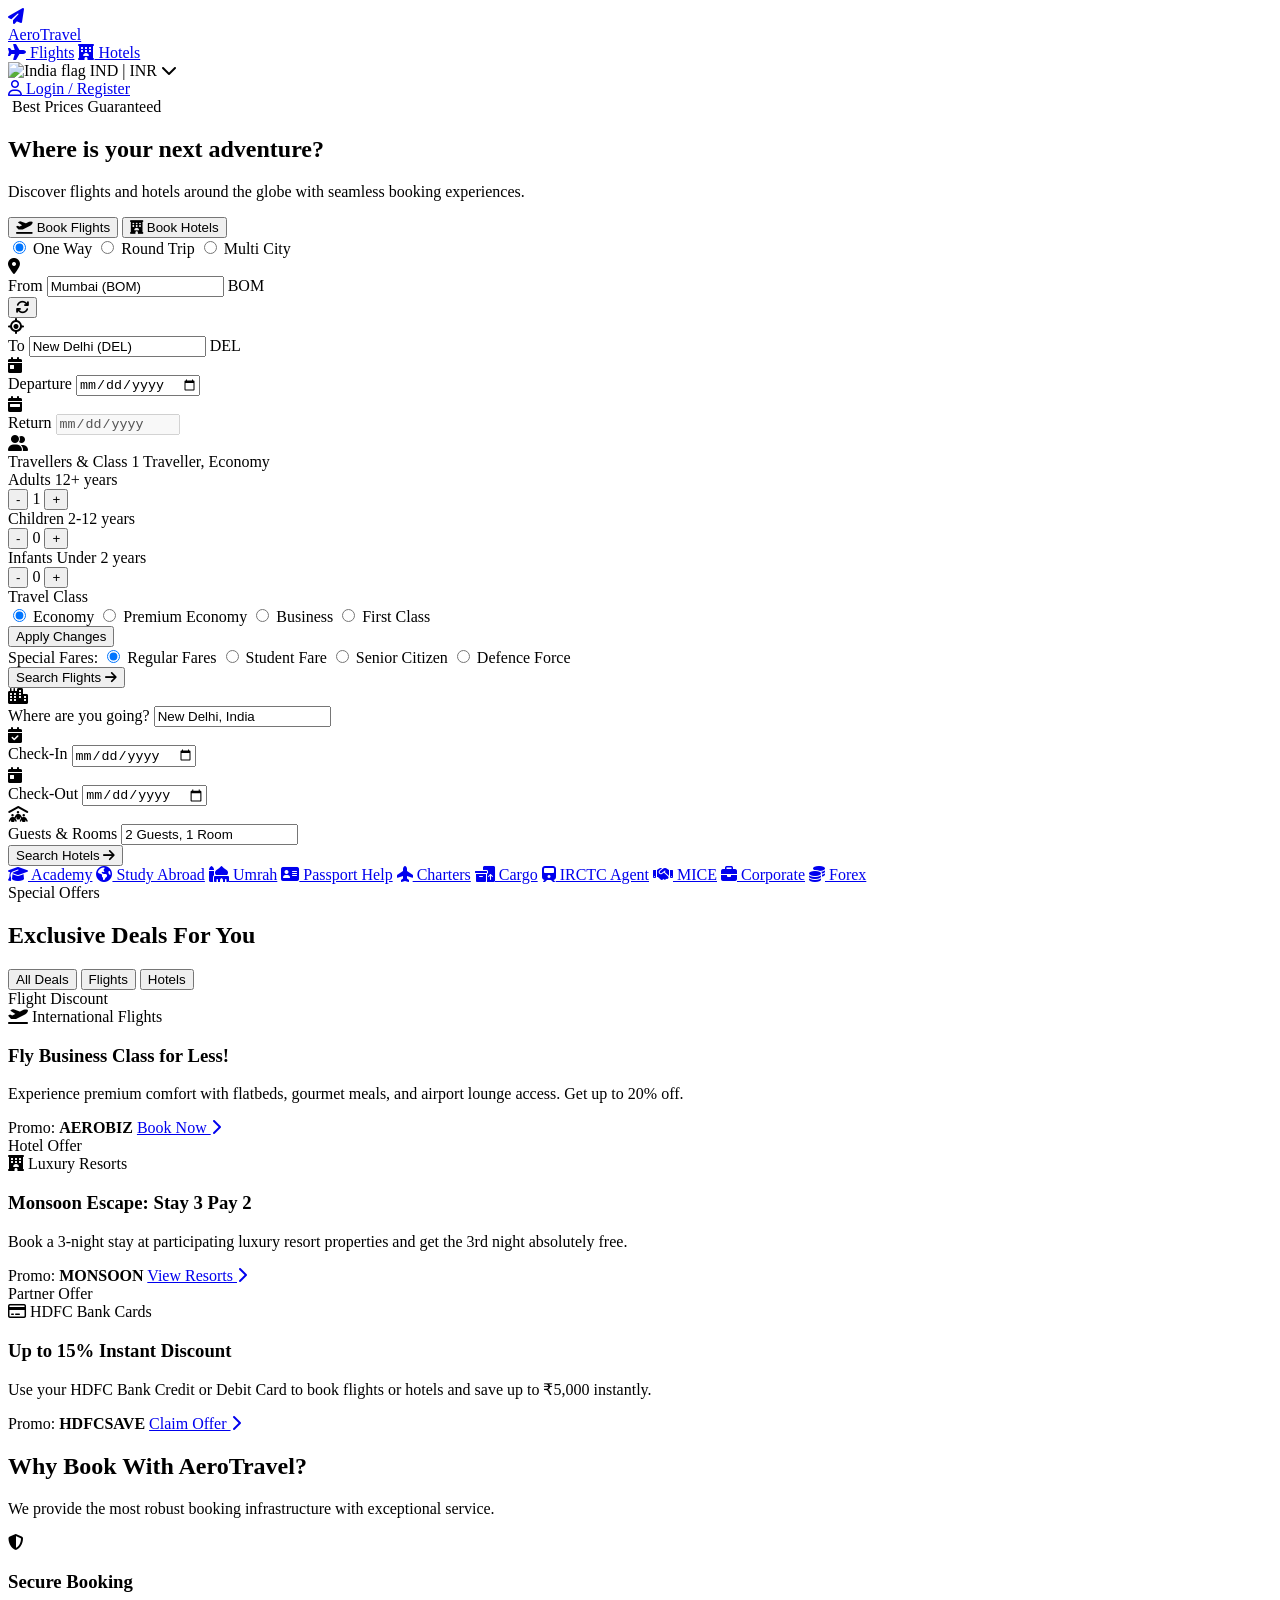
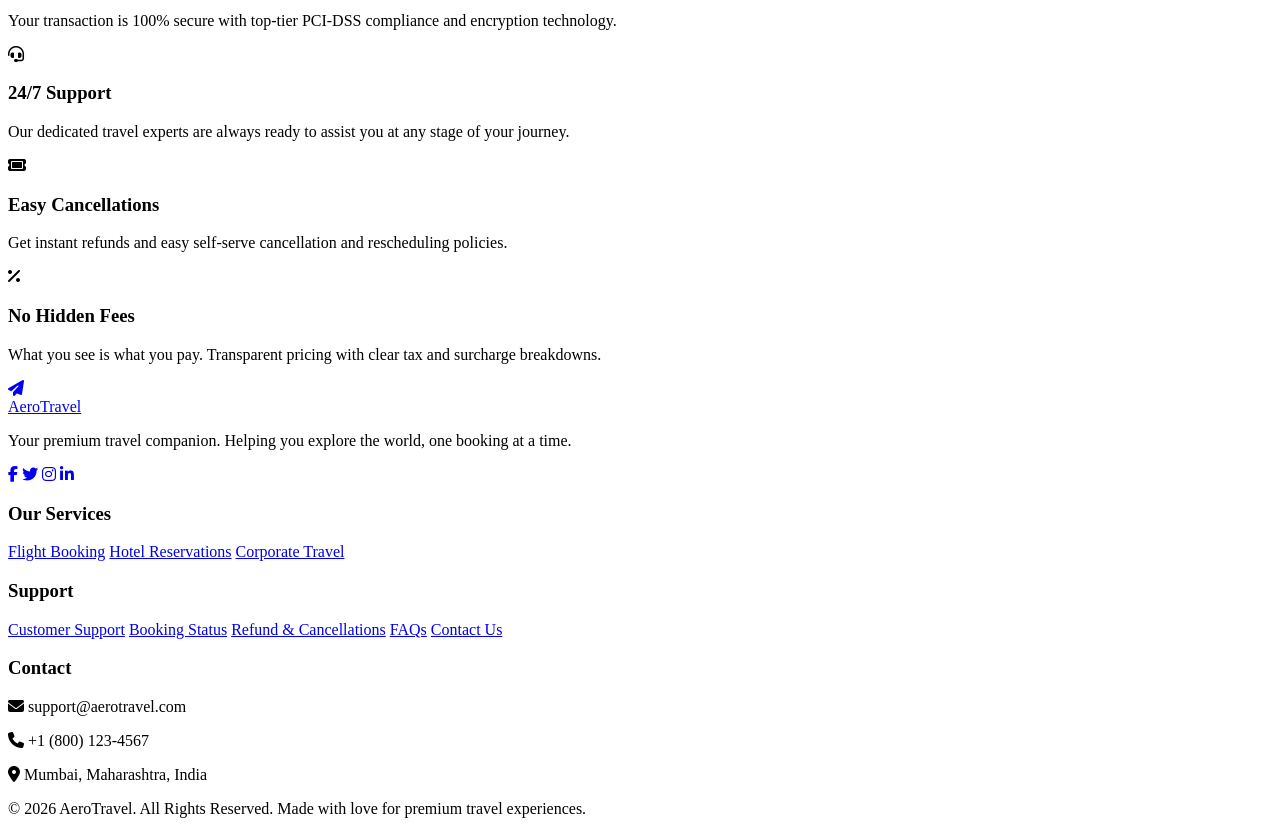
==== src/main/resources/templates/index.html @ ba2a9da2 "Initialize project files, Firebase authentication, and profile page" ====
<!DOCTYPE html>
<html xmlns:th="http://www.thymeleaf.org" lang="en">
<head>
    <meta charset="UTF-8">
    <meta name="viewport" content="width=device-width, initial-scale=1.0">
    <title>AeroTravel - Flights & Hotels Booking</title>
    <!-- Google Font: Outfit & Inter -->
    <link rel="preconnect" href="https://fonts.googleapis.com">
    <link rel="preconnect" href="https://fonts.gstatic.com" crossorigin>
    <link href="https://fonts.googleapis.com/css2?family=Outfit:wght@300;400;500;600;700;800&family=Plus+Jakarta+Sans:wght@300;400;500;600;700&display=swap" rel="stylesheet">
    <!-- FontAwesome for Icons -->
    <link rel="stylesheet" href="https://cdnjs.cloudflare.com/ajax/libs/font-awesome/6.4.0/css/all.min.css">
    <!-- Custom CSS -->
    <link rel="stylesheet" href="/css/styles.css">
</head>
<body>

    <!-- Header Navigation -->
    <header class="app-header">
        <div class="header-container">
            <a href="/" class="app-logo">
                <div class="logo-icon">
                    <i class="fa-solid fa-paper-plane"></i>
                </div>
                <span class="logo-text">Aero<span>Travel</span></span>
            </a>

            <nav class="main-nav">
                <a href="#" class="nav-item active" data-target="flights"><i class="fa-solid fa-plane"></i> Flights</a>
                <a href="#" class="nav-item" data-target="hotels"><i class="fa-solid fa-hotel"></i> Hotels</a>
            </nav>

            <div class="header-actions">
                <div class="currency-selector">
                    <img src="https://flagcdn.com/w20/in.png" alt="India flag" class="flag-img">
                    <span>IND | INR</span>
                    <i class="fa-solid fa-chevron-down"></i>
                </div>
                <!-- Logged Out State -->
                <a href="/auth" class="login-btn" id="nav-login-btn"><i class="fa-regular fa-user"></i> Login / Register</a>
                
                <!-- Logged In State (Hidden by default) -->
                <div class="user-profile-dropdown" id="nav-user-profile" style="display: none;">
                    <div class="user-profile-trigger" id="user-profile-trigger" style="cursor: pointer; display: flex; align-items: center; gap: 8px;">
                        <div style="width: 35px; height: 35px; border-radius: 50%; background: var(--primary); display: flex; align-items: center; justify-content: center; color: white; font-weight: bold;" id="user-initial">U</div>
                        <span id="user-name-display" style="font-weight: 500; font-size: 0.95rem;">User</span>
                        <i class="fa-solid fa-chevron-down" style="font-size: 0.75rem; opacity: 0.7; transition: var(--transition-fast);" id="user-profile-arrow"></i>
                    </div>
                    <div class="profile-dropdown-menu" id="profile-dropdown">
                        <a href="/profile?tab=profile" class="dropdown-item"><i class="fa-regular fa-user"></i> Manage Profile</a>
                        <a href="/profile?tab=bookings" class="dropdown-item"><i class="fa-solid fa-ticket"></i> My Bookings</a>
                        <a href="/profile?tab=password" class="dropdown-item"><i class="fa-solid fa-lock"></i> Change Password</a>
                        <div class="dropdown-divider"></div>
                        <button id="logout-btn" class="dropdown-item logout-btn"><i class="fa-solid fa-arrow-right-from-bracket"></i> Logout</button>
                    </div>
                </div>
            </div>
        </div>
    </header>

    <!-- Hero / Search Section -->
    <section class="hero-section">
        <div class="hero-overlay"></div>
        <div class="hero-container">
            <div class="hero-badge">
                <i class="fa-solid fa-sparkles"></i> Best Prices Guaranteed
            </div>
            <h1 class="hero-title">Where is your next adventure?</h1>
            <p class="hero-subtitle">Discover flights and hotels around the globe with seamless booking experiences.</p>

            <!-- Search Card Container -->
            <div class="search-card">
                <!-- Search Type Tabs (Flights vs Hotels) -->
                <div class="search-tabs">
                    <button class="tab-btn active" onclick="switchSearchTab('flights')">
                        <i class="fa-solid fa-plane-departure"></i> Book Flights
                    </button>
                    <button class="tab-btn" onclick="switchSearchTab('hotels')">
                        <i class="fa-solid fa-hotel"></i> Book Hotels
                    </button>
                </div>

                <!-- Flight Search Form -->
                <form id="flights-form" action="/search/flights" method="post" class="search-form active">
                    <!-- Trip Type Radio Selectors -->
                    <div class="trip-types">
                        <label class="trip-type-label">
                            <input type="radio" name="tripType" value="oneway" checked onclick="toggleTripType('oneway')">
                            <span class="custom-radio"></span>
                            One Way
                        </label>
                        <label class="trip-type-label">
                            <input type="radio" name="tripType" value="roundtrip" onclick="toggleTripType('roundtrip')">
                            <span class="custom-radio"></span>
                            Round Trip
                        </label>
                        <label class="trip-type-label">
                            <input type="radio" name="tripType" value="multicity" onclick="toggleTripType('multicity')">
                            <span class="custom-radio"></span>
                            Multi City
                        </label>
                    </div>

                    <!-- Main Search Fields -->
                    <div class="search-fields-grid">
                        <!-- Origin -->
                        <div class="search-field-group">
                            <span class="field-icon"><i class="fa-solid fa-location-dot"></i></span>
                            <div class="field-inputs">
                                <label for="flight-from">From</label>
                                <input type="text" id="flight-from" name="from" placeholder="Source City" value="Mumbai (BOM)" required autocomplete="off">
                                <span class="airport-code">BOM</span>
                            </div>
                        </div>

                        <!-- Swap Button -->
                        <div class="swap-btn-container">
                            <button type="button" class="swap-btn" onclick="swapLocations()" title="Swap Origin & Destination">
                                <i class="fa-solid fa-arrows-rotate"></i>
                            </button>
                        </div>

                        <!-- Destination -->
                        <div class="search-field-group">
                            <span class="field-icon"><i class="fa-solid fa-location-crosshairs"></i></span>
                            <div class="field-inputs">
                                <label for="flight-to">To</label>
                                <input type="text" id="flight-to" name="to" placeholder="Destination City" value="New Delhi (DEL)" required autocomplete="off">
                                <span class="airport-code">DEL</span>
                            </div>
                        </div>

                        <!-- Departure Date -->
                        <div class="search-field-group">
                            <span class="field-icon"><i class="fa-solid fa-calendar-day"></i></span>
                            <div class="field-inputs">
                                <label for="departure">Departure</label>
                                <input type="date" id="departure" name="departure" required>
                            </div>
                        </div>

                        <!-- Return Date -->
                        <div class="search-field-group disabled" id="return-date-group">
                            <span class="field-icon"><i class="fa-solid fa-calendar-week"></i></span>
                            <div class="field-inputs">
                                <label for="returnDate" id="return-label">Return</label>
                                <input type="date" id="returnDate" name="returnDate" disabled placeholder="Select Return">
                            </div>
                        </div>

                        <!-- Travellers & Class -->
                        <div class="search-field-group dropdown-trigger" onclick="toggleTravelerPopup(event)">
                            <span class="field-icon"><i class="fa-solid fa-user-group"></i></span>
                            <div class="field-inputs">
                                <label>Travellers & Class</label>
                                <span class="selector-display" id="travellers-display">1 Traveller, Economy</span>
                                <input type="hidden" name="travellers" id="travellers-count" value="1">
                                <input type="hidden" name="classType" id="class-type" value="Economy">
                            </div>
                            
                            <!-- Traveler Selection Dropdown Panel -->
                            <div class="traveler-dropdown" id="traveler-popup" onclick="event.stopPropagation()">
                                <div class="dropdown-section">
                                    <div class="passenger-type">
                                        <div>
                                            <span class="type-name">Adults</span>
                                            <span class="type-desc">12+ years</span>
                                        </div>
                                        <div class="qty-counter">
                                            <button type="button" onclick="adjustCount('adults', -1)">-</button>
                                            <span id="qty-adults">1</span>
                                            <button type="button" onclick="adjustCount('adults', 1)">+</button>
                                        </div>
                                    </div>
                                    <div class="passenger-type">
                                        <div>
                                            <span class="type-name">Children</span>
                                            <span class="type-desc">2-12 years</span>
                                        </div>
                                        <div class="qty-counter">
                                            <button type="button" onclick="adjustCount('children', -1)">-</button>
                                            <span id="qty-children">0</span>
                                            <button type="button" onclick="adjustCount('children', 1)">+</button>
                                        </div>
                                    </div>
                                    <div class="passenger-type">
                                        <div>
                                            <span class="type-name">Infants</span>
                                            <span class="type-desc">Under 2 years</span>
                                        </div>
                                        <div class="qty-counter">
                                            <button type="button" onclick="adjustCount('infants', -1)">-</button>
                                            <span id="qty-infants">0</span>
                                            <button type="button" onclick="adjustCount('infants', 1)">+</button>
                                        </div>
                                    </div>
                                </div>
                                <div class="dropdown-section border-top">
                                    <span class="section-title">Travel Class</span>
                                    <div class="class-choices">
                                        <label class="class-choice">
                                            <input type="radio" name="classRadio" value="Economy" checked onclick="selectClass('Economy')">
                                            <span>Economy</span>
                                        </label>
                                        <label class="class-choice">
                                            <input type="radio" name="classRadio" value="Premium Economy" onclick="selectClass('Premium Economy')">
                                            <span>Premium Economy</span>
                                        </label>
                                        <label class="class-choice">
                                            <input type="radio" name="classRadio" value="Business" onclick="selectClass('Business')">
                                            <span>Business</span>
                                        </label>
                                        <label class="class-choice">
                                            <input type="radio" name="classRadio" value="First Class" onclick="selectClass('First Class')">
                                            <span>First Class</span>
                                        </label>
                                    </div>
                                </div>
                                <button type="button" class="apply-btn" onclick="applyTravelerInfo()">Apply Changes</button>
                            </div>
                        </div>
                    </div>

                    <!-- Special Fares Row -->
                    <div class="search-extras">
                        <div class="special-fares">
                            <span class="section-tag">Special Fares:</span>
                            <label class="fare-checkbox">
                                <input type="radio" name="fareType" value="regular" checked>
                                <span>Regular Fares</span>
                            </label>
                            <label class="fare-checkbox">
                                <input type="radio" name="fareType" value="student">
                                <span>Student Fare</span>
                            </label>
                            <label class="fare-checkbox">
                                <input type="radio" name="fareType" value="senior">
                                <span>Senior Citizen</span>
                            </label>
                            <label class="fare-checkbox">
                                <input type="radio" name="fareType" value="defence">
                                <span>Defence Force</span>
                            </label>
                        </div>

                        <!-- Submit Button -->
                        <button type="submit" class="search-btn">
                            Search Flights <i class="fa-solid fa-arrow-right"></i>
                        </button>
                    </div>
                </form>

                <!-- Hotel Search Form -->
                <form id="hotels-form" action="/search/hotels" method="post" class="search-form">
                    <div class="search-fields-grid hotels-grid">
                        <!-- City/Destination -->
                        <div class="search-field-group">
                            <span class="field-icon"><i class="fa-solid fa-city"></i></span>
                            <div class="field-inputs">
                                <label for="hotel-city">Where are you going?</label>
                                <input type="text" id="hotel-city" name="city" placeholder="Destination, City, or Hotel Name" value="New Delhi, India" required autocomplete="off">
                            </div>
                        </div>

                        <!-- Check-In Date -->
                        <div class="search-field-group">
                            <span class="field-icon"><i class="fa-solid fa-calendar-check"></i></span>
                            <div class="field-inputs">
                                <label for="checkIn">Check-In</label>
                                <input type="date" id="checkIn" name="checkIn" required>
                            </div>
                        </div>

                        <!-- Check-Out Date -->
                        <div class="search-field-group">
                            <span class="field-icon"><i class="fa-solid fa-calendar-day"></i></span>
                            <div class="field-inputs">
                                <label for="checkOut">Check-Out</label>
                                <input type="date" id="checkOut" name="checkOut" required>
                            </div>
                        </div>

                        <!-- Rooms & Guests -->
                        <div class="search-field-group">
                            <span class="field-icon"><i class="fa-solid fa-people-roof"></i></span>
                            <div class="field-inputs">
                                <label for="guests">Guests & Rooms</label>
                                <input type="text" id="guests" name="guests" value="2 Guests, 1 Room" required>
                            </div>
                        </div>
                    </div>

                    <div class="search-extras justify-end">
                        <button type="submit" class="search-btn hotel-search-btn">
                            Search Hotels <i class="fa-solid fa-arrow-right"></i>
                        </button>
                    </div>
                </form>
            </div>

            <!-- Links list / Sub Categories row -->
            <div class="sub-categories-row">
                <a href="#" class="sub-cat-item"><i class="fa-solid fa-graduation-cap"></i> Academy</a>
                <a href="#" class="sub-cat-item"><i class="fa-solid fa-earth-americas"></i> Study Abroad</a>
                <a href="#" class="sub-cat-item"><i class="fa-solid fa-mosque"></i> Umrah</a>
                <a href="#" class="sub-cat-item"><i class="fa-solid fa-address-card"></i> Passport Help</a>
                <a href="#" class="sub-cat-item"><i class="fa-solid fa-plane-up"></i> Charters</a>
                <a href="#" class="sub-cat-item"><i class="fa-solid fa-boxes-packing"></i> Cargo</a>
                <a href="#" class="sub-cat-item"><i class="fa-solid fa-train"></i> IRCTC Agent</a>
                <a href="#" class="sub-cat-item"><i class="fa-solid fa-handshake"></i> MICE</a>
                <a href="#" class="sub-cat-item"><i class="fa-solid fa-briefcase"></i> Corporate</a>
                <a href="#" class="sub-cat-item"><i class="fa-solid fa-coins"></i> Forex</a>
            </div>
        </div>
    </section>

    <!-- Exclusive Deals Section -->
    <section class="deals-section">
        <div class="section-container">
            <div class="deals-header">
                <div>
                    <span class="section-tag">Special Offers</span>
                    <h2 class="section-title-large">Exclusive Deals For You</h2>
                </div>
                <div class="deals-tabs">
                    <button class="deal-tab active" onclick="filterDeals('all')">All Deals</button>
                    <button class="deal-tab" onclick="filterDeals('flights')">Flights</button>
                    <button class="deal-tab" onclick="filterDeals('hotels')">Hotels</button>
                </div>
            </div>

            <div class="deals-grid">
                <!-- Deal Card 1 -->
                <div class="deal-card card-flights" data-category="flights">
                    <div class="card-image-bg bg-flight-1">
                        <div class="card-badge">Flight Discount</div>
                    </div>
                    <div class="card-content">
                        <span class="card-partner"><i class="fa-solid fa-plane-departure"></i> International Flights</span>
                        <h3 class="card-deal-title">Fly Business Class for Less!</h3>
                        <p class="card-description">Experience premium comfort with flatbeds, gourmet meals, and airport lounge access. Get up to 20% off.</p>
                        <div class="card-footer">
                            <span class="card-code">Promo: <strong>AEROBIZ</strong></span>
                            <a href="#" class="card-cta">Book Now <i class="fa-solid fa-chevron-right"></i></a>
                        </div>
                    </div>
                </div>

                <!-- Deal Card 2 -->
                <div class="deal-card card-hotels" data-category="hotels">
                    <div class="card-image-bg bg-hotel-1">
                        <div class="card-badge">Hotel Offer</div>
                    </div>
                    <div class="card-content">
                        <span class="card-partner"><i class="fa-solid fa-hotel"></i> Luxury Resorts</span>
                        <h3 class="card-deal-title">Monsoon Escape: Stay 3 Pay 2</h3>
                        <p class="card-description">Book a 3-night stay at participating luxury resort properties and get the 3rd night absolutely free.</p>
                        <div class="card-footer">
                            <span class="card-code">Promo: <strong>MONSOON</strong></span>
                            <a href="#" class="card-cta">View Resorts <i class="fa-solid fa-chevron-right"></i></a>
                        </div>
                    </div>
                </div>



                <!-- Deal Card 4 -->
                <div class="deal-card card-flights" data-category="flights">
                    <div class="card-image-bg bg-bank-1">
                        <div class="card-badge">Partner Offer</div>
                    </div>
                    <div class="card-content">
                        <span class="card-partner"><i class="fa-regular fa-credit-card"></i> HDFC Bank Cards</span>
                        <h3 class="card-deal-title">Up to 15% Instant Discount</h3>
                        <p class="card-description">Use your HDFC Bank Credit or Debit Card to book flights or hotels and save up to ₹5,000 instantly.</p>
                        <div class="card-footer">
                            <span class="card-code">Promo: <strong>HDFCSAVE</strong></span>
                            <a href="#" class="card-cta">Claim Offer <i class="fa-solid fa-chevron-right"></i></a>
                        </div>
                    </div>
                </div>
            </div>
        </div>
    </section>

    <!-- Why Choose Us -->
    <section class="features-section">
        <div class="section-container">
            <h2 class="section-title-center">Why Book With AeroTravel?</h2>
            <p class="section-subtitle-center">We provide the most robust booking infrastructure with exceptional service.</p>
            <div class="features-grid">
                <div class="feature-item">
                    <div class="feature-icon"><i class="fa-solid fa-shield-halved"></i></div>
                    <h3>Secure Booking</h3>
                    <p>Your transaction is 100% secure with top-tier PCI-DSS compliance and encryption technology.</p>
                </div>
                <div class="feature-item">
                    <div class="feature-icon"><i class="fa-solid fa-headset"></i></div>
                    <h3>24/7 Support</h3>
                    <p>Our dedicated travel experts are always ready to assist you at any stage of your journey.</p>
                </div>
                <div class="feature-item">
                    <div class="feature-icon"><i class="fa-solid fa-ticket"></i></div>
                    <h3>Easy Cancellations</h3>
                    <p>Get instant refunds and easy self-serve cancellation and rescheduling policies.</p>
                </div>
                <div class="feature-item">
                    <div class="feature-icon"><i class="fa-solid fa-percent"></i></div>
                    <h3>No Hidden Fees</h3>
                    <p>What you see is what you pay. Transparent pricing with clear tax and surcharge breakdowns.</p>
                </div>
            </div>
        </div>
    </section>

    <!-- Footer -->
    <footer class="app-footer">
        <div class="footer-container">
            <div class="footer-main-info">
                <a href="/" class="app-logo">
                    <div class="logo-icon">
                        <i class="fa-solid fa-paper-plane"></i>
                    </div>
                    <span class="logo-text">Aero<span>Travel</span></span>
                </a>
                <p class="footer-desc">Your premium travel companion. Helping you explore the world, one booking at a time.</p>
                <div class="social-links">
                    <a href="#"><i class="fa-brands fa-facebook-f"></i></a>
                    <a href="#"><i class="fa-brands fa-twitter"></i></a>
                    <a href="#"><i class="fa-brands fa-instagram"></i></a>
                    <a href="#"><i class="fa-brands fa-linkedin-in"></i></a>
                </div>
            </div>

            <div class="footer-links-group">
                <h3>Our Services</h3>
                <a href="#">Flight Booking</a>
                <a href="#">Hotel Reservations</a>
                <a href="#">Corporate Travel</a>
            </div>

            <div class="footer-links-group">
                <h3>Support</h3>
                <a href="#">Customer Support</a>
                <a href="#">Booking Status</a>
                <a href="#">Refund & Cancellations</a>
                <a href="#">FAQs</a>
                <a href="#">Contact Us</a>
            </div>

            <div class="footer-links-group font-light">
                <h3>Contact</h3>
                <p><i class="fa-solid fa-envelope"></i> support@aerotravel.com</p>
                <p><i class="fa-solid fa-phone"></i> +1 (800) 123-4567</p>
                <p><i class="fa-solid fa-location-dot"></i> Mumbai, Maharashtra, India</p>
            </div>
        </div>
        <div class="footer-bottom">
            <p>&copy; 2026 AeroTravel. All Rights Reserved. Made with love for premium travel experiences.</p>
        </div>
    </footer>

    <!-- Custom JavaScript -->
    <script src="/js/main.js"></script>
    
    <!-- Firebase Auth Logic for Global Header -->
    <script type="module">
        import { auth, onAuthStateChanged, signOut } from '/js/firebase-config.js';

        document.addEventListener('DOMContentLoaded', () => {
            const loginBtn = document.getElementById('nav-login-btn');
            const userProfile = document.getElementById('nav-user-profile');
            const userNameDisplay = document.getElementById('user-name-display');
            const userInitial = document.getElementById('user-initial');
            const logoutBtn = document.getElementById('logout-btn');
            const dropdownTrigger = document.getElementById('user-profile-trigger');
            const profileDropdown = document.getElementById('profile-dropdown');
            const profileArrow = document.getElementById('user-profile-arrow');

            onAuthStateChanged(auth, (user) => {
                if (user) {
                    // User is signed in
                    loginBtn.style.display = 'none';
                    userProfile.style.display = 'block';
                    
                    const displayName = user.displayName || 'User';
                    userNameDisplay.textContent = displayName;
                    userInitial.textContent = displayName.charAt(0).toUpperCase();
                } else {
                    // User is signed out
                    loginBtn.style.display = 'flex';
                    userProfile.style.display = 'none';
                }
            });

            // Toggle Dropdown Menu
            if (dropdownTrigger && profileDropdown) {
                dropdownTrigger.addEventListener('click', (e) => {
                    e.stopPropagation();
                    const isOpen = profileDropdown.classList.toggle('active');
                    if (profileArrow) {
                        profileArrow.style.transform = isOpen ? 'rotate(180deg)' : 'rotate(0deg)';
                    }
                });

                document.addEventListener('click', () => {
                    profileDropdown.classList.remove('active');
                    if (profileArrow) {
                        profileArrow.style.transform = 'rotate(0deg)';
                    }
                });
            }

            if (logoutBtn) {
                logoutBtn.addEventListener('click', async () => {
                    try {
                        await signOut(auth);
                        window.location.href = '/';
                    } catch (error) {
                        console.error('Error signing out:', error);
                    }
                });
            }
        });
    </script>
</body>
</html>
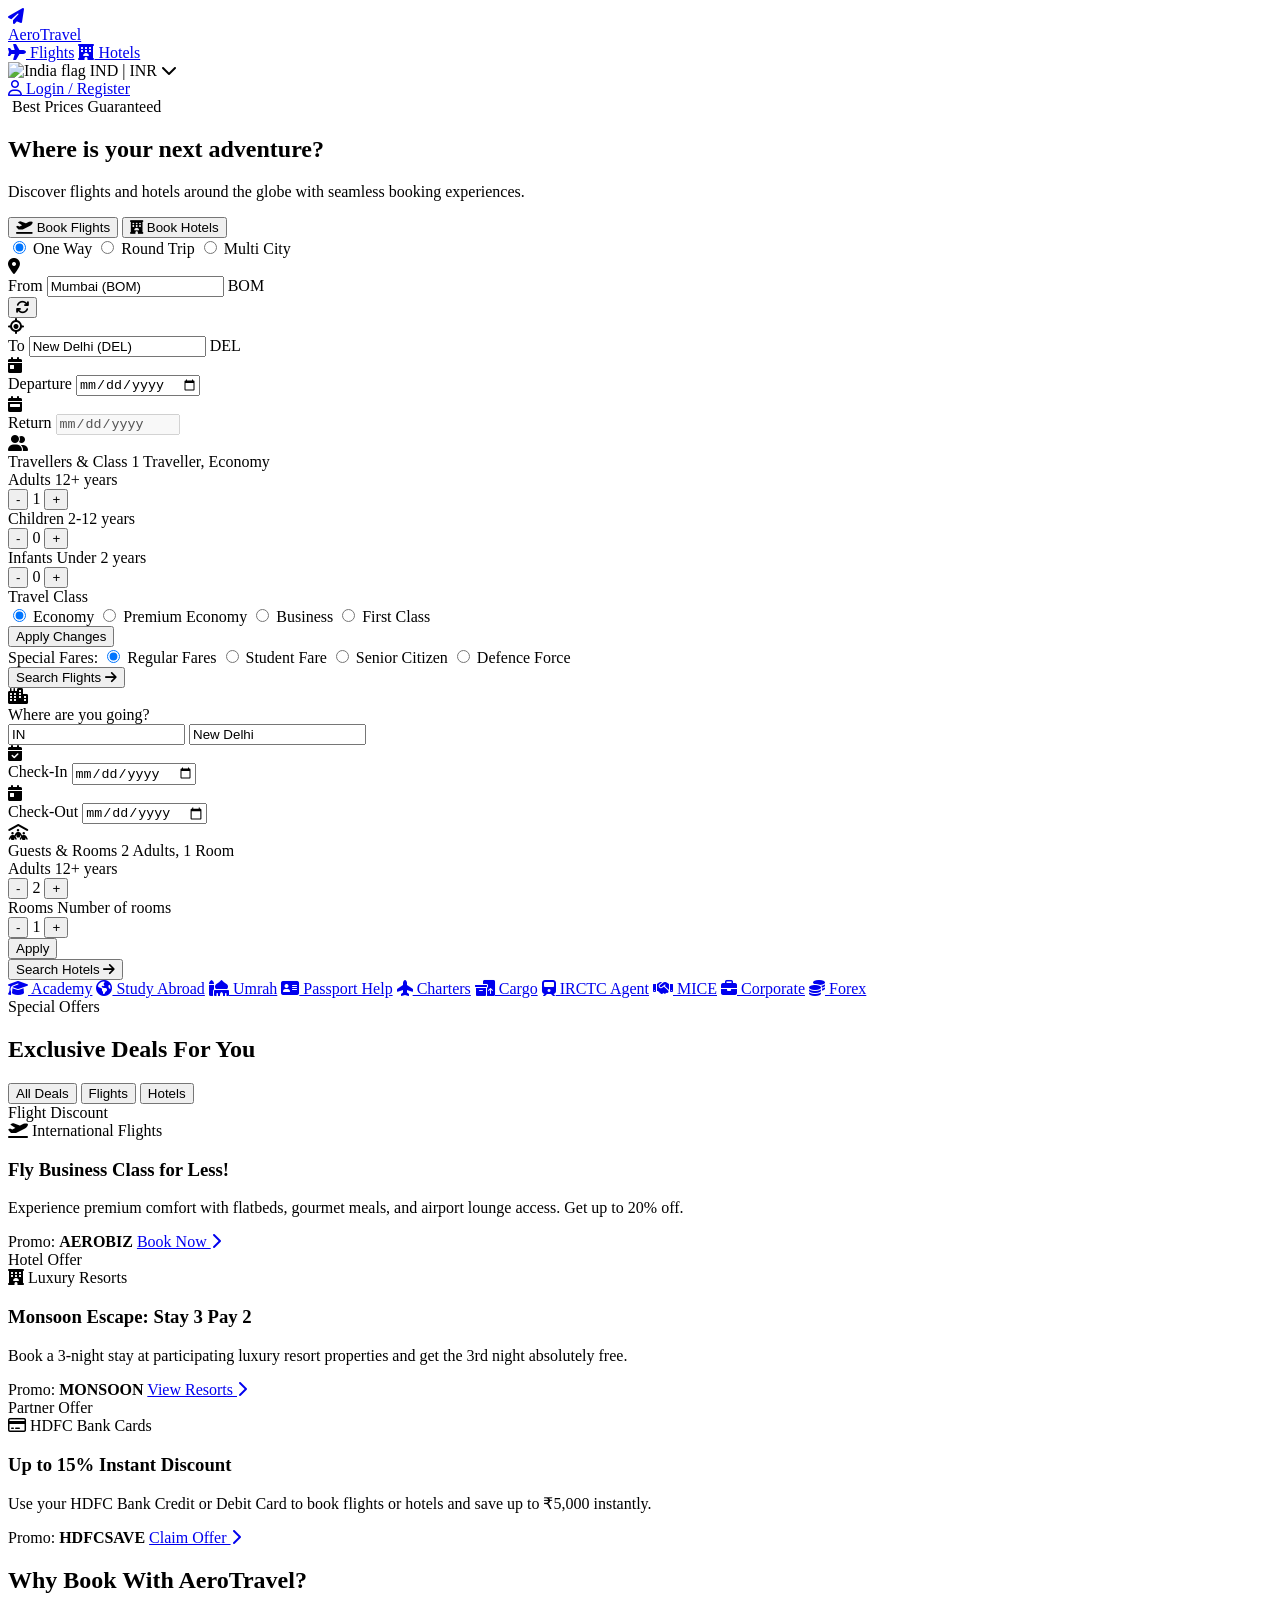
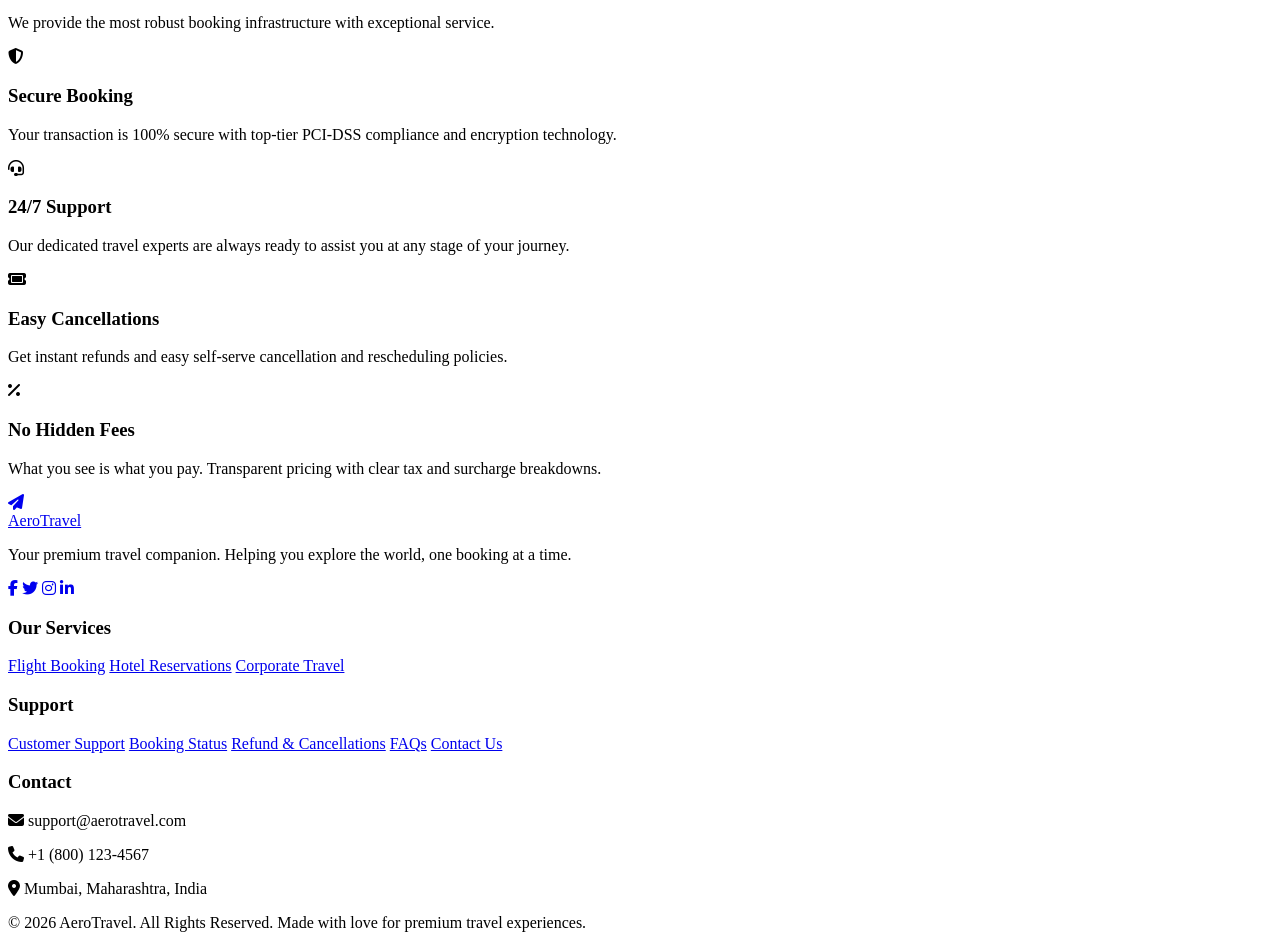
==== commit 91b4033c: "Hotel Booking API implementation" ====
--- a/src/main/resources/templates/index.html
+++ b/src/main/resources/templates/index.html
@@ -253,12 +253,21 @@
                 <!-- Hotel Search Form -->
                 <form id="hotels-form" action="/search/hotels" method="post" class="search-form">
                     <div class="search-fields-grid hotels-grid">
-                        <!-- City/Destination -->
-                        <div class="search-field-group">
+                        <!-- City/Destination with Country Prefix + Autocomplete -->
+                        <div class="search-field-group hotel-city-field-group">
                             <span class="field-icon"><i class="fa-solid fa-city"></i></span>
                             <div class="field-inputs">
-                                <label for="hotel-city">Where are you going?</label>
-                                <input type="text" id="hotel-city" name="city" placeholder="Destination, City, or Hotel Name" value="New Delhi, India" required autocomplete="off">
+                                <label>Where are you going?</label>
+                                <div class="city-autocomplete-wrapper">
+                                    <input type="text" id="hotel-country-code" name="countryCode" class="country-prefix-input" 
+                                           value="IN" placeholder="IN" maxlength="2" title="Country Code" autocomplete="off"
+                                           oninput="this.value = this.value.toUpperCase()">
+                                    <input type="text" id="hotel-city-display"
+                                           placeholder="City name..." value="New Delhi"
+                                           autocomplete="off">
+                                    <input type="hidden" id="hotel-city" name="city" value="New Delhi" required>
+                                </div>
+                                <div id="city-suggestions" class="autocomplete-suggestions"></div>
                             </div>
                         </div>
 
@@ -280,12 +289,42 @@
                             </div>
                         </div>
 
-                        <!-- Rooms & Guests -->
-                        <div class="search-field-group">
+                        <!-- Rooms & Guests popup -->
+                        <div class="search-field-group dropdown-trigger" onclick="toggleHotelGuestPopup(event)">
                             <span class="field-icon"><i class="fa-solid fa-people-roof"></i></span>
                             <div class="field-inputs">
-                                <label for="guests">Guests & Rooms</label>
-                                <input type="text" id="guests" name="guests" value="2 Guests, 1 Room" required>
+                                <label>Guests &amp; Rooms</label>
+                                <span class="selector-display" id="hotel-guests-display">2 Adults, 1 Room</span>
+                                <input type="hidden" name="adults" id="hotel-adults-count" value="2">
+                                <input type="hidden" name="rooms"  id="hotel-rooms-count"  value="1">
+                            </div>
+                            <!-- Hotel Guests Dropdown Panel -->
+                            <div class="traveler-dropdown" id="hotel-guest-popup" onclick="event.stopPropagation()">
+                                <div class="dropdown-section">
+                                    <div class="passenger-type">
+                                        <div>
+                                            <span class="type-name">Adults</span>
+                                            <span class="type-desc">12+ years</span>
+                                        </div>
+                                        <div class="qty-counter">
+                                            <button type="button" onclick="adjustHotelCount('adults',-1)">-</button>
+                                            <span id="hotel-qty-adults">2</span>
+                                            <button type="button" onclick="adjustHotelCount('adults',1)">+</button>
+                                        </div>
+                                    </div>
+                                    <div class="passenger-type">
+                                        <div>
+                                            <span class="type-name">Rooms</span>
+                                            <span class="type-desc">Number of rooms</span>
+                                        </div>
+                                        <div class="qty-counter">
+                                            <button type="button" onclick="adjustHotelCount('rooms',-1)">-</button>
+                                            <span id="hotel-qty-rooms">1</span>
+                                            <button type="button" onclick="adjustHotelCount('rooms',1)">+</button>
+                                        </div>
+                                    </div>
+                                </div>
+                                <button type="button" class="apply-btn" onclick="applyHotelGuestInfo()">Apply</button>
                             </div>
                         </div>
                     </div>
@@ -462,7 +501,134 @@
 
     <!-- Custom JavaScript -->
     <script src="/js/main.js"></script>
-    
+
+    <!-- Hotel Search: City Autocomplete + Guests Popup -->
+    <script>
+    // ── City Autocomplete ──────────────────────────────────
+    (function () {
+        const displayInput  = document.getElementById('hotel-city-display');
+        const hiddenInput   = document.getElementById('hotel-city');
+        const suggestions   = document.getElementById('city-suggestions');
+        const countrySelect = document.getElementById('hotel-country-code');
+        let debounceTimer;
+
+        if (!displayInput) return;
+
+        displayInput.addEventListener('input', function () {
+            clearTimeout(debounceTimer);
+            const q = this.value.trim();
+            if (q.length < 2) { hideSuggestions(); return; }
+            debounceTimer = setTimeout(() => {
+                const cc = countrySelect ? countrySelect.value : 'IN';
+                fetchSuggestions(q, cc);
+            }, 380);
+        });
+
+        displayInput.addEventListener('blur', () => {
+            // Delay so click on suggestion fires first
+            setTimeout(hideSuggestions, 200);
+            // If user typed but never picked a suggestion, use display value
+            if (!hiddenInput.value && displayInput.value.trim()) {
+                hiddenInput.value = displayInput.value.trim();
+            }
+        });
+
+        displayInput.addEventListener('focus', function () {
+            if (this.value.length >= 2 && suggestions.children.length > 0) {
+                suggestions.classList.add('active');
+            }
+        });
+
+        if (countrySelect) {
+            countrySelect.addEventListener('input', () => {
+                hiddenInput.value = '';
+                displayInput.value = '';
+                hideSuggestions();
+            });
+        }
+
+        async function fetchSuggestions(q, cc) {
+            try {
+                const res = await fetch(`/api/locations?q=${encodeURIComponent(q)}&countryCode=${cc}`);
+                const data = await res.json();
+                renderSuggestions(data);
+            } catch (e) { console.error('Autocomplete error:', e); }
+        }
+
+        function renderSuggestions(cities) {
+            suggestions.innerHTML = '';
+            if (!cities || cities.length === 0) { hideSuggestions(); return; }
+            cities.forEach(c => {
+                const item = document.createElement('div');
+                item.className = 'autocomplete-item';
+                item.innerHTML = `<i class="fa-solid fa-location-dot"></i>
+                    <div class="autocomplete-item-text">
+                        <span class="ac-city">${c.city}</span>
+                        <span class="ac-country">${c.country || ''}</span>
+                    </div>`;
+                item.addEventListener('mousedown', (e) => {
+                    e.preventDefault();
+                    displayInput.value = c.city;
+                    hiddenInput.value  = c.city;
+                    hideSuggestions();
+                });
+                suggestions.appendChild(item);
+            });
+            suggestions.classList.add('active');
+        }
+
+        function hideSuggestions() { suggestions.classList.remove('active'); }
+
+        // Form guard: ensure hidden city is filled before submit
+        const hotelsForm = document.getElementById('hotels-form');
+        if (hotelsForm) {
+            hotelsForm.addEventListener('submit', function (e) {
+                if (!hiddenInput.value && displayInput.value.trim()) {
+                    hiddenInput.value = displayInput.value.trim();
+                }
+                if (!hiddenInput.value) {
+                    e.preventDefault();
+                    displayInput.focus();
+                    displayInput.style.outline = '2px solid #f56565';
+                    setTimeout(() => displayInput.style.outline = '', 2000);
+                }
+            });
+        }
+    })();
+
+    // ── Hotel Guests Popup ─────────────────────────────────
+    let hotelAdults = 2, hotelRooms = 1;
+
+    function toggleHotelGuestPopup(e) {
+        e.stopPropagation();
+        document.getElementById('hotel-guest-popup').classList.toggle('active');
+    }
+
+    function adjustHotelCount(type, delta) {
+        if (type === 'adults') {
+            hotelAdults = Math.max(1, hotelAdults + delta);
+            document.getElementById('hotel-qty-adults').textContent = hotelAdults;
+        } else {
+            hotelRooms = Math.max(1, hotelRooms + delta);
+            document.getElementById('hotel-qty-rooms').textContent = hotelRooms;
+        }
+    }
+
+    function applyHotelGuestInfo() {
+        const txt = `${hotelAdults} Adult${hotelAdults > 1 ? 's' : ''}, ${hotelRooms} Room${hotelRooms > 1 ? 's' : ''}`;
+        document.getElementById('hotel-guests-display').textContent = txt;
+        document.getElementById('hotel-adults-count').value = hotelAdults;
+        document.getElementById('hotel-rooms-count').value  = hotelRooms;
+        document.getElementById('hotel-guest-popup').classList.remove('active');
+    }
+
+    window.addEventListener('click', () => {
+        const p = document.getElementById('hotel-guest-popup');
+        if (p) p.classList.remove('active');
+    });
+    </script>
+
+
     <!-- Firebase Auth Logic for Global Header -->
     <script type="module">
         import { auth, onAuthStateChanged, signOut } from '/js/firebase-config.js';
